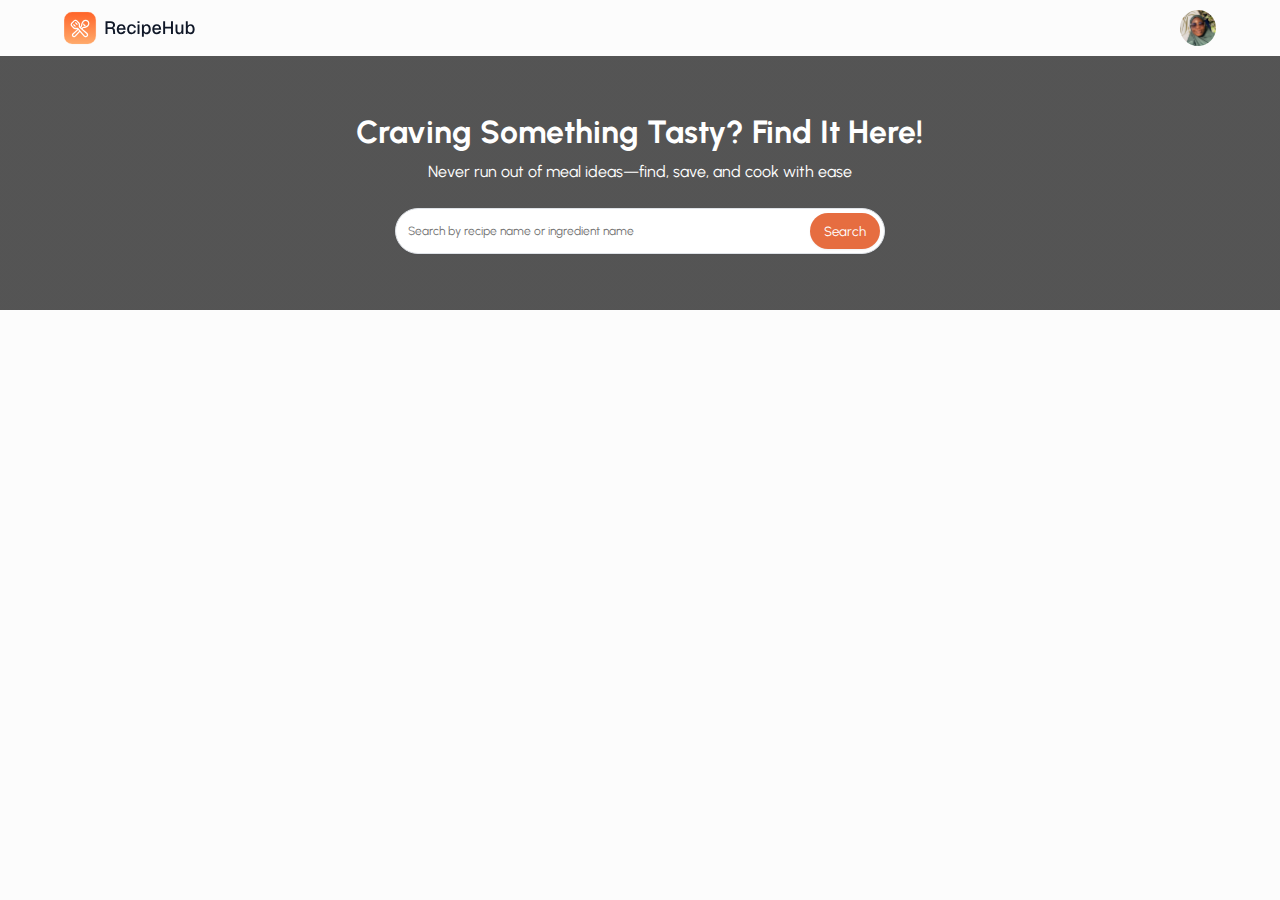
==== index.html @ 4ba30a9a "First commit" ====
<!DOCTYPE html>
<html lang="en">
<head>
  <meta charset="UTF-8">
  <meta name="viewport" content="width=device-width, initial-scale=1.0">
  <title>Recipe Hub</title>
  <link rel="stylesheet" href="styles.css">
</head>
<body>
  <main class="container">
    <div class="nav-container">
      <div class="logo">
        <img src="/Assets/Logo wrap.svg" alt="Logo">
      </div>

      <div class="nav-links">
        <a class="link active" href="">Explore</a>
        <a class="link" href="">Favourites</a>
      </div>
      
      <div class="avatar">
        <img src="/Assets/Shakirat.jpg" alt="Shakirat">
      </div>
    </div>

    <div class="hero-and-recipes">
      <div class="hero-container">

        <div class="hero-content">
          <div class="hero-text">
            <h1 class="heading-text">Craving Something Tasty? Find It Here!</h1>
            <p class="hero-desc">Never run out of meal ideas—find, save, and cook with ease</p>
          </div>
    
          <form class="form" id="form">
            <input class="search-input" type="text" name="search" id="search-input" placeholder="Search by recipe name or ingredient name">
            <button class="search-btn" type="submit">Search</button>
          </form>
        </div>
       
      </div>
  
      <div class="recipes-container">
        <div class="filters">
  
        </div>
  
        <div class="recipe-cards" id="recipe-cards">
          <!-- <div class="recipe-card">
            <div class="img-and-like-icon">
              <img class="recipe-image" src="/Assets/Recipe-Image.png" alt="Recipe name">
              <div class="icon">
                <svg class="like-icon" width="24" height="24" viewBox="0 0 24 24" fill="none" xmlns="http://www.w3.org/2000/svg">
                  <path d="M7.5 4C4.4625 4 2 6.4625 2 9.5C2 15 8.5 20 12 21.163C15.5 20 22 15 22 9.5C22 6.4625 19.5375 4 16.5 4C14.64 4 12.995 4.9235 12 6.337C11.4928 5.61469 10.819 5.0252 10.0357 4.61841C9.25238 4.21162 8.38263 3.9995 7.5 4Z" fill="currenColor" fill-opacity="0.3" stroke="currenColor" stroke-width="1.5" stroke-linecap="round" stroke-linejoin="round"/>
                  </svg>
              </div>
                
            </div>
  
            <div class="recipe-details">
              <p class="recipe-name">Jollof Rice and Chicken</p>
  
              <div class="category">
                <svg class="category-icon" width="16" height="16" viewBox="0 0 16 16" fill="none" xmlns="http://www.w3.org/2000/svg">
                  <rect width="16" height="16" fill="none"/>
                  <g id="fluent-emoji-high-contrast:fork-and-knife-with-plate">
                  <g id="Group">
                  <path id="Vector" d="M3.41 10.2875V12.2045C3.99572 12.9225 4.73397 13.501 5.57115 13.898C6.40833 14.2951 7.32344 14.5007 8.25 14.5C10.412 14.5 12.318 13.402 13.44 11.7335V9.04651C13.056 11.568 10.8785 13.5 8.25 13.5C6.073 13.5 4.2055 12.175 3.41 10.2875ZM12.515 5.18801V4.32701C12.5133 4.1371 12.5445 3.94833 12.607 3.76901C11.4415 2.63282 9.87766 1.99788 8.25 2.00001C6.79343 1.99784 5.38222 2.50653 4.262 3.43751L4.2645 3.46801L4.265 3.48151V4.83151C4.75749 4.25646 5.36874 3.79496 6.05667 3.47879C6.74461 3.16261 7.49289 2.99927 8.25 3.00001C10.007 3.00001 11.562 3.86301 12.515 5.18801Z" fill="currenColor"/>
                  <path id="Vector_2" d="M12.25 8.2499C12.25 9.31077 11.8286 10.3282 11.0784 11.0783C10.3283 11.8285 9.31087 12.2499 8.25 12.2499C7.18913 12.2499 6.17172 11.8285 5.42157 11.0783C4.67143 10.3282 4.25 9.31077 4.25 8.2499C4.25 7.18904 4.67143 6.17162 5.42157 5.42148C6.17172 4.67133 7.18913 4.2499 8.25 4.2499C9.31087 4.2499 10.3283 4.67133 11.0784 5.42148C11.8286 6.17162 12.25 7.18904 12.25 8.2499ZM8.25 11.7499C8.70963 11.7499 9.16475 11.6594 9.58939 11.4835C10.014 11.3076 10.3999 11.0498 10.7249 10.7248C11.0499 10.3998 11.3077 10.0139 11.4836 9.58929C11.6595 9.16465 11.75 8.70953 11.75 8.2499C11.75 7.79028 11.6595 7.33515 11.4836 6.91051C11.3077 6.48587 11.0499 6.10003 10.7249 5.77503C10.3999 5.45002 10.014 5.19222 9.58939 5.01632C9.16475 4.84043 8.70963 4.7499 8.25 4.7499C7.32174 4.7499 6.4315 5.11865 5.77513 5.77503C5.11875 6.43141 4.75 7.32165 4.75 8.2499C4.75 9.17816 5.11875 10.0684 5.77513 10.7248C6.4315 11.3812 7.32174 11.7499 8.25 11.7499ZM14.995 3.9699C14.995 3.5199 14.63 3.1549 14.18 3.1549C13.53 3.1549 13.01 3.6799 13.015 4.3249V7.0999C13.015 7.7264 13.378 8.2874 13.94 8.5414V12.8499C13.94 13.1099 14.15 13.3199 14.41 13.3199H14.525C14.785 13.3199 14.995 13.1099 14.995 12.8499V3.9699ZM3.41 3.1549C3.31983 3.1549 3.23335 3.19072 3.16958 3.25449C3.10582 3.31825 3.07 3.40473 3.07 3.4949V4.8399C3.07 4.9399 2.99 5.0149 2.895 5.0149C2.795 5.0149 2.72 4.9349 2.72 4.8399V3.5099C2.72 3.3249 2.575 3.1599 2.39 3.1549C2.195 3.1499 2.035 3.3049 2.035 3.4949V4.8399C2.035 4.9399 1.955 5.0149 1.86 5.0149C1.76 5.0149 1.685 4.9349 1.685 4.8399V3.5099C1.685 3.3249 1.54 3.1599 1.355 3.1549C1.16 3.1499 1 3.3049 1 3.4949V5.7849C1 6.2359 1.2185 6.6384 1.5545 6.8894C1.855 7.0589 1.855 7.8349 1.855 7.8349V12.8449C1.855 13.1049 2.065 13.3149 2.325 13.3149H2.44C2.7 13.3149 2.91 13.1049 2.91 12.8449V7.8349C2.91 7.8349 2.91 7.0894 3.2105 6.8894C3.38242 6.76107 3.52205 6.59442 3.6183 6.4027C3.71456 6.21097 3.76479 5.99944 3.765 5.7849V3.4949C3.75994 3.40379 3.72046 3.318 3.65456 3.25488C3.58866 3.19177 3.50125 3.15603 3.41 3.1549Z" fill="currenColor"/>
                  </g>
                  </g>
                  </svg>
                  
                  
                <p class="category-name">19:02</p>
              </div>
            </div>
          </div> -->
          
        </div>
      </div>
    </div>
   
  </main>

 
  <script type="module" src="./js/app.js"></script>
</body>
</html>
---- styles.css ----
@import url('https://fonts.googleapis.com/css2?family=Urbanist:ital,wght@0,100..900;1,100..900&display=swap');

*{
  margin: 0;
  padding: 0;
  box-sizing: border-box;
  font-family: "Urbanist", sans-serif;
}

:root {
  /* Colours */
  --primary-color: #E66D40;
  --button-hover: #FF895C;
  --white: #FFFFFF;
  --bg-color: #FCFCFC;
  --text-primary: #101828;
  --text-secondary: #344054;
  --text-tertiary: #667085;
  --orange-white: #FFF5E5;

  /* Font size */
  --h1: 2rem;
  --h1-sm: 1.3rem;
  --body-text-md: 1rem;
  --body-text-sm: 0.75rem;
  --caption: 0.75rem;

  /* Line height */
  --h1-lh: 2.5rem;
  --h1-sm-lh: 1.75rem;
  --body-text-md-lh: 1.5rem;
  --body-text-sm-lh: 1rem;
  --caption-lh: 1rem;

  /* Font weight */
  --bold: 700;
  --semibold: 600;
  --medium: 500;
  --regular: 400;
}

.container {
  width: 100%;
  height: 100vh;
  display: flex;
  flex-direction: column;
  justify-content: flex-start;
  align-items: center;
  background-color: var(--bg-color);
  overflow: hidden;
}

.nav-container {
  width: 100%;
  max-width: 1440px;
  display: flex;
  height: 3.5rem;
  padding: 0.75rem 4rem;
  justify-content: space-between;
  align-items: center;
  background-color: var(--bg-color);
}

.logo {
  display: flex;
  align-items: center;
  justify-content: center;
}

.avatar {
  width: fit-content;
  height: auto;
  display: flex;
  align-items: center;
  justify-content: center;
}

.avatar img {
  width: 2.25rem;
  height: 2.25rem;
  object-fit: cover;
  border-radius: 100%;
}

.nav-links {
  display: flex;
  align-items: center;
  gap: 1.5rem;
  display: none;
}

.link {
  font-size: var(--body-text-sm);
  line-height: var(--body-text-sm-lh);
  font-weight: var(--medium);
  color: var(--text-secondary);
  text-decoration: none;
}

.active {
  color: var(--primary-color);
}

.link:hover {
  color: var(--primary-color);
}

.link:active {
  color: var(--primary-color);
}

.hero-and-recipes {
  width: 100%;
  display: flex;
  flex-direction: column;
  justify-content: flex-start;
  align-items: center;
  overflow: scroll;
}

.hero-container {
  width: 100%;
  height: auto;
  display: flex;
  padding: 3.5rem;
  justify-content: center;
  align-items: center;
  row-gap: 2rem;
  background: linear-gradient(0deg, rgba(0, 0, 0, 0.60) 0%, rgba(0, 0, 0, 0.60) 100%), url(/Assets/bg.png) lightgray 50% / cover no-repeat;
  backdrop-filter: blur(2px);
}

.hero-content {
  width: 60%;
  height: auto;
  display: flex;
  flex-direction: column;
  justify-content: center;
  align-items: center;
  row-gap: 1.5rem;
}

.hero-text {
  display: flex;
  flex-direction: column;
  align-items: center;
  row-gap: 0.5rem;
}

.heading-text {
  font-size: var(--h1);
  font-weight: var(--bold);
  line-height: var(--h1-lh);
  text-align: center;
  color: var(--white);
}

.hero-desc {
  font-size: var(--body-text-md);
  line-height: var(--body-text-md-lh);
  font-weight: var(--regular);
  text-align: center;
  color: var(--white);
}

.form {
  width: 70%;
  display: flex;
  padding: 0.25rem 0.25rem 0.25rem 0.75rem;
  align-items: center;
  gap: 0.5rem;
  border-radius: 2.5rem;
  background-color: var(--white);
  box-shadow: 0px 1px 2px 0px rgba(16, 24, 40, 0.05);
  border: 1px solid #DEE2E7;
}

.search-input {
  flex: 1;
  border: none;
  outline: none;
  font-size: var(--body-text-sm);
}

.search-btn {
  width: fit-content;
  height: auto;
  display: flex;
  align-items: center;
  justify-content: center;
  padding: 0.625rem 0.875rem;
  border-radius: 1.625rem;
  border: none;
  background-color: var(--primary-color);
  box-shadow: 0px 1px 2px 0px rgba(16, 24, 40, 0.05);
  color: var(--white);
  cursor: pointer;
}

.search-btn:hover {
  background-color: var(--button-hover);
}

.recipes-container {
  width: 100%;
  max-width: 1440px;
  display: flex;
  flex-direction: column;
  padding: 1rem 4rem;
  align-items: center;
  row-gap: 1.5rem;
}

.recipe-cards {
  width: 100%;
  display: flex;
  flex-flow: row wrap;
  align-items: center;
  gap: 1.5rem;
}

.recipe-card {
  display: flex;
  width: calc( (100% - 3rem) / 3 );
  flex-direction: column;
  align-items: flex-start;
  row-gap: 0.75rem;
}

.img-and-like-icon {
  background-color: var(--orange-white);
  position: relative;
  width: 100%;
  height: 16rem;
  justify-content: flex-end;
  border-radius: 0.75rem;
  overflow: hidden;
}

.recipe-image {
  width: 100%;
  height: 16rem;
  object-fit: cover;
}

.icon {
  width: 2rem;
  height: 2rem;
  display: flex;
  justify-content: center;
  background-color:rgba(230, 109, 64, 0.5);
  align-items: center;
  position: absolute;
  top: 1rem;
  right: 1rem;
  border-radius: 100%;
  cursor: pointer;
}

.like-icon {
  width: 1.25rem;
  height: 1.25rem;
  stroke: var(--white);
  fill: rgba(255, 255, 255, 0.3);
}

.recipe-details {
  display: flex;
  flex-direction: column;
  align-items: flex-start;
  row-gap: 0.25rem;
}

.recipe-name {
  font-size: var(--body-text-md);
  line-height: var(--body-text-md-lh);
  font-weight: var(--semibold);
  color: var(--text-primary);
}

.category {
  display: flex;
  align-items: center;
  justify-content: flex-start;
  gap: 0.25rem;
}

.category-icon {
  display: flex;
  justify-content: center;
  align-items: center;
  fill: var(--text-secondary);
}

.category-name {
  font-size: var(--body-text-sm);
  line-height: var(--body-text-sm-lh);
  font-weight: var(--regular);
  color: var(--text-secondary);
}

/* Tablet View */
@media screen and (max-width: 70rem) {
  .nav-container {
    width: 100%;
    max-width: 1440px;
    display: flex;
    height: 3.5rem;
    padding: 0.75rem 2rem;
    justify-content: space-between;
    align-items: center;
    background-color: var(--bg-color);
  }

  .hero-container {
    width: 100%;
    height: auto;
    display: flex;
    padding: 2.5rem;
    justify-content: center;
    align-items: center;
    row-gap: 1.5rem;
    background: linear-gradient(0deg, rgba(0, 0, 0, 0.60) 0%, rgba(0, 0, 0, 0.60) 100%), url(/Assets/bg.png) lightgray 50% / cover no-repeat;
    backdrop-filter: blur(2px);
  }

  .hero-content {
    width: 80%;
    height: auto;
    display: flex;
    flex-direction: column;
    justify-content: center;
    align-items: center;
    row-gap: 1.5rem;
  }

  .form {
    width: 90%;
    display: flex;
    padding: 0.25rem 0.25rem 0.25rem 0.75rem;
    align-items: center;
    gap: 0.5rem;
    border-radius: 2.5rem;
    background-color: var(--white);
    box-shadow: 0px 1px 2px 0px rgba(16, 24, 40, 0.05);
    border: 1px solid #DEE2E7;
  }

  .recipes-container {
    width: 100%;
    max-width: 1440px;
    display: flex;
    flex-direction: column;
    padding: 1rem 2rem;
    align-items: center;
    row-gap: 1.25rem;
  }

  .recipe-cards {
    width: 100%;
    display: flex;
    flex-flow: row wrap;
    align-items: center;
    justify-content: space-between;
    gap: 1.5rem;
  }

  .recipe-card {
    display: flex;
    width: calc( (100% - 1.5rem) / 2 );
    flex-direction: column;
    align-items: flex-start;
    row-gap: 0.75rem;
  }

  .img-and-like-icon {
    position: relative;
    width: 100%;
    height: 12rem;
    justify-content: flex-end;
    border-radius: 0.75rem;
    overflow: hidden;
  }
  
  .recipe-image {
    width: 100%;
    height: 12rem;
    object-fit: cover;
  }
}

@media screen and (max-width: 35rem) {
  .nav-container {
    width: 100%;
    max-width: 1440px;
    display: flex;
    height: 3.5rem;
    padding: 0.75rem 1rem;
    justify-content: space-between;
    align-items: center;
    background-color: var(--bg-color);
  }

  .hero-container {
    width: 100%;
    height: auto;
    display: flex;
    padding: 2.5rem 1rem;
    justify-content: center;
    align-items: center;
    row-gap: 1.5rem;
    background: linear-gradient(0deg, rgba(0, 0, 0, 0.60) 0%, rgba(0, 0, 0, 0.60) 100%), url(/Assets/bg.png) lightgray 50% / cover no-repeat;
    backdrop-filter: blur(2px);
  }

  .hero-content {
    width: 100%;
    height: auto;
    display: flex;
    flex-direction: column;
    justify-content: center;
    align-items: center;
    row-gap: 1.5rem;
  }

  .heading-text {
    font-size: var(--h1-sm);
    font-weight: var(--bold);
    line-height: var(--h1-sm-lh);
    text-align: center;
    color: var(--white);
  }

  .hero-desc {
    font-size: var(--body-text-sm);
    line-height: var(--body-text-sm-lh);
    font-weight: var(--regular);
    text-align: center;
    color: var(--white);
  }

  .form {
    width: 100%;
    display: flex;
    padding: 0.25rem 0.25rem 0.25rem 0.75rem;
    align-items: center;
    gap: 0.5rem;
    border-radius: 2.5rem;
    background-color: var(--white);
    box-shadow: 0px 1px 2px 0px rgba(16, 24, 40, 0.05);
    border: 1px solid #DEE2E7;
  }

  .recipes-container {
    width: 100%;
    max-width: 1440px;
    display: flex;
    flex-direction: column;
    padding: 0 1rem 1rem 1rem;
    align-items: center;
    row-gap: 1.25rem;
  }

  .recipe-cards {
    width: 100%;
    display: flex;
    flex-flow: column nowrap;
    align-items: center;
    row-gap: 1rem;
  }

  .recipe-card {
    display: flex;
    width: 100%;
    flex-direction: column;
    align-items: flex-start;
    row-gap: 0.75rem;
  }

  .img-and-like-icon {
    position: relative;
    width: 100%;
    height: 12rem;
    justify-content: flex-end;
    border-radius: 0.75rem;
    overflow: hidden;
  }
  
  .recipe-image {
    width: 100%;
    height: 12rem;
    object-fit: cover;
  }

  .nav-links {
    display: flex;
    align-items: center;
    gap: 1.5rem;
    display: none;
  }
}
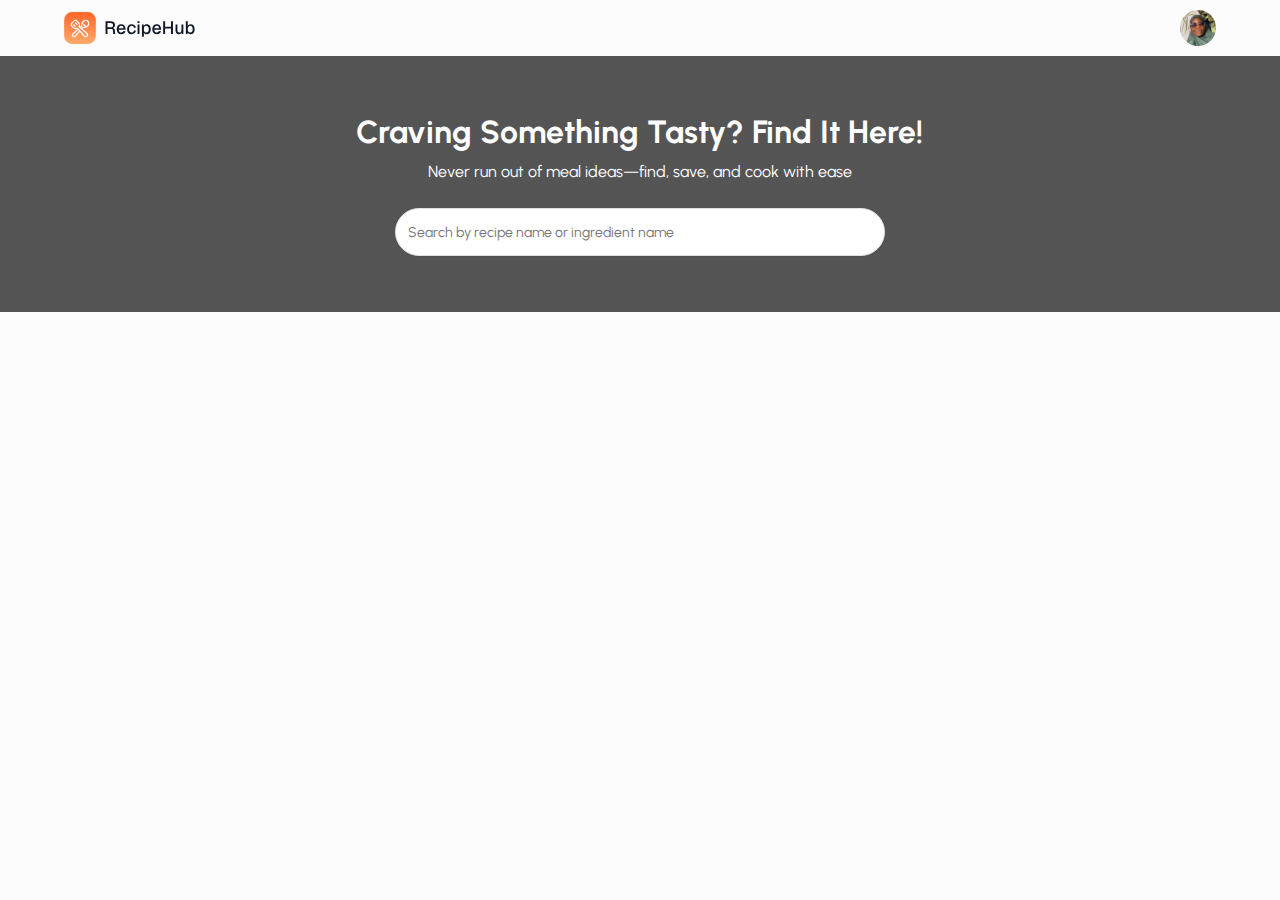
==== commit 10924aa5: "Recipe details page" ====
--- a/index.html
+++ b/index.html
@@ -4,6 +4,7 @@
   <meta charset="UTF-8">
   <meta name="viewport" content="width=device-width, initial-scale=1.0">
   <title>Recipe Hub</title>
+  <link rel="stylesheet" href="global.css">
   <link rel="stylesheet" href="styles.css">
 </head>
 <body>
--- a/global.css
+++ b/global.css
@@ -0,0 +1,141 @@
+@import url('https://fonts.googleapis.com/css2?family=Urbanist:ital,wght@0,100..900;1,100..900&display=swap');
+
+*{
+  margin: 0;
+  padding: 0;
+  box-sizing: border-box;
+  font-family: "Urbanist", sans-serif;
+}
+
+:root {
+  /* Colours */
+  --primary-color: #E66D40;
+  --button-hover: #FF895C;
+  --white: #FFFFFF;
+  --bg-color: #FCFCFC;
+  --text-primary: #101828;
+  --text-secondary: #344054;
+  --text-tertiary: #667085;
+  --orange-white: #FFF5E5;
+
+  /* Font size */
+  --h1: 2rem;
+  --h1-sm: 1.2rem;
+  --body-text-md: 1rem;
+  --input-text: 0.875rem;
+  --body-text-sm: 0.75rem;
+  --caption: 0.75rem;
+
+  /* Line height */
+  --h1-lh: 2.5rem;
+  --h1-sm-lh: 1.75rem;
+  --body-text-md-lh: 1.5rem;
+  --body-text-sm-lh: 1rem;
+  --caption-lh: 1rem;
+
+  /* Font weight */
+  --bold: 700;
+  --semibold: 600;
+  --medium: 500;
+  --regular: 400;
+}
+
+.container {
+  width: 100%;
+  height: 100vh;
+  display: flex;
+  flex-direction: column;
+  justify-content: flex-start;
+  align-items: center;
+  background-color: var(--bg-color);
+  overflow: hidden;
+}
+
+.nav-container {
+  width: 100%;
+  max-width: 1440px;
+  display: flex;
+  height: 3.5rem;
+  padding: 0.75rem 4rem;
+  justify-content: space-between;
+  align-items: center;
+  background-color: var(--bg-color);
+}
+
+.logo {
+  display: flex;
+  align-items: center;
+  justify-content: center;
+}
+
+.avatar {
+  width: fit-content;
+  height: auto;
+  display: flex;
+  align-items: center;
+  justify-content: center;
+}
+
+.avatar img {
+  width: 2.25rem;
+  height: 2.25rem;
+  object-fit: cover;
+  border-radius: 100%;
+}
+
+.nav-links {
+  display: flex;
+  align-items: center;
+  gap: 1.5rem;
+  display: none;
+}
+
+.link {
+  font-size: var(--body-text-sm);
+  line-height: var(--body-text-sm-lh);
+  font-weight: var(--medium);
+  color: var(--text-secondary);
+  text-decoration: none;
+}
+
+.active-link {
+  color: var(--primary-color);
+}
+
+.link:hover {
+  color: var(--primary-color);
+}
+
+.link:active {
+  color: var(--primary-color);
+}
+
+
+/* Tablet View */
+@media screen and (max-width: 70rem) {
+  .nav-container {
+    width: 100%;
+    max-width: 1440px;
+    display: flex;
+    height: 3.5rem;
+    padding: 0.75rem 2rem;
+    justify-content: space-between;
+    align-items: center;
+    background-color: var(--bg-color);
+  }
+
+}
+
+/* Mobile View */
+@media screen and (max-width: 35rem) {
+  .nav-container {
+    width: 100%;
+    max-width: 1440px;
+    display: flex;
+    height: 3.5rem;
+    padding: 0.75rem 1rem;
+    justify-content: space-between;
+    align-items: center;
+    background-color: var(--bg-color);
+  }
+}--- a/styles.css
+++ b/styles.css
@@ -1,113 +1,3 @@
-@import url('https://fonts.googleapis.com/css2?family=Urbanist:ital,wght@0,100..900;1,100..900&display=swap');
-
-*{
-  margin: 0;
-  padding: 0;
-  box-sizing: border-box;
-  font-family: "Urbanist", sans-serif;
-}
-
-:root {
-  /* Colours */
-  --primary-color: #E66D40;
-  --button-hover: #FF895C;
-  --white: #FFFFFF;
-  --bg-color: #FCFCFC;
-  --text-primary: #101828;
-  --text-secondary: #344054;
-  --text-tertiary: #667085;
-  --orange-white: #FFF5E5;
-
-  /* Font size */
-  --h1: 2rem;
-  --h1-sm: 1.3rem;
-  --body-text-md: 1rem;
-  --body-text-sm: 0.75rem;
-  --caption: 0.75rem;
-
-  /* Line height */
-  --h1-lh: 2.5rem;
-  --h1-sm-lh: 1.75rem;
-  --body-text-md-lh: 1.5rem;
-  --body-text-sm-lh: 1rem;
-  --caption-lh: 1rem;
-
-  /* Font weight */
-  --bold: 700;
-  --semibold: 600;
-  --medium: 500;
-  --regular: 400;
-}
-
-.container {
-  width: 100%;
-  height: 100vh;
-  display: flex;
-  flex-direction: column;
-  justify-content: flex-start;
-  align-items: center;
-  background-color: var(--bg-color);
-  overflow: hidden;
-}
-
-.nav-container {
-  width: 100%;
-  max-width: 1440px;
-  display: flex;
-  height: 3.5rem;
-  padding: 0.75rem 4rem;
-  justify-content: space-between;
-  align-items: center;
-  background-color: var(--bg-color);
-}
-
-.logo {
-  display: flex;
-  align-items: center;
-  justify-content: center;
-}
-
-.avatar {
-  width: fit-content;
-  height: auto;
-  display: flex;
-  align-items: center;
-  justify-content: center;
-}
-
-.avatar img {
-  width: 2.25rem;
-  height: 2.25rem;
-  object-fit: cover;
-  border-radius: 100%;
-}
-
-.nav-links {
-  display: flex;
-  align-items: center;
-  gap: 1.5rem;
-  display: none;
-}
-
-.link {
-  font-size: var(--body-text-sm);
-  line-height: var(--body-text-sm-lh);
-  font-weight: var(--medium);
-  color: var(--text-secondary);
-  text-decoration: none;
-}
-
-.active {
-  color: var(--primary-color);
-}
-
-.link:hover {
-  color: var(--primary-color);
-}
-
-.link:active {
-  color: var(--primary-color);
-}
 
 .hero-and-recipes {
   width: 100%;
@@ -165,6 +55,7 @@
 
 .form {
   width: 70%;
+  height: 3rem;
   display: flex;
   padding: 0.25rem 0.25rem 0.25rem 0.75rem;
   align-items: center;
@@ -179,7 +70,7 @@
   flex: 1;
   border: none;
   outline: none;
-  font-size: var(--body-text-sm);
+  font-size: var(--input-text);
 }
 
 .search-btn {
@@ -195,6 +86,7 @@
   box-shadow: 0px 1px 2px 0px rgba(16, 24, 40, 0.05);
   color: var(--white);
   cursor: pointer;
+  display: none;
 }
 
 .search-btn:hover {
@@ -215,7 +107,7 @@
   width: 100%;
   display: flex;
   flex-flow: row wrap;
-  align-items: center;
+  align-items: flex-start;
   gap: 1.5rem;
 }
 
@@ -225,6 +117,7 @@
   flex-direction: column;
   align-items: flex-start;
   row-gap: 0.75rem;
+  cursor: pointer;
 }
 
 .img-and-like-icon {
@@ -360,8 +253,7 @@
     width: 100%;
     display: flex;
     flex-flow: row wrap;
-    align-items: center;
-    justify-content: space-between;
+    align-items: flex-start;
     gap: 1.5rem;
   }
 
